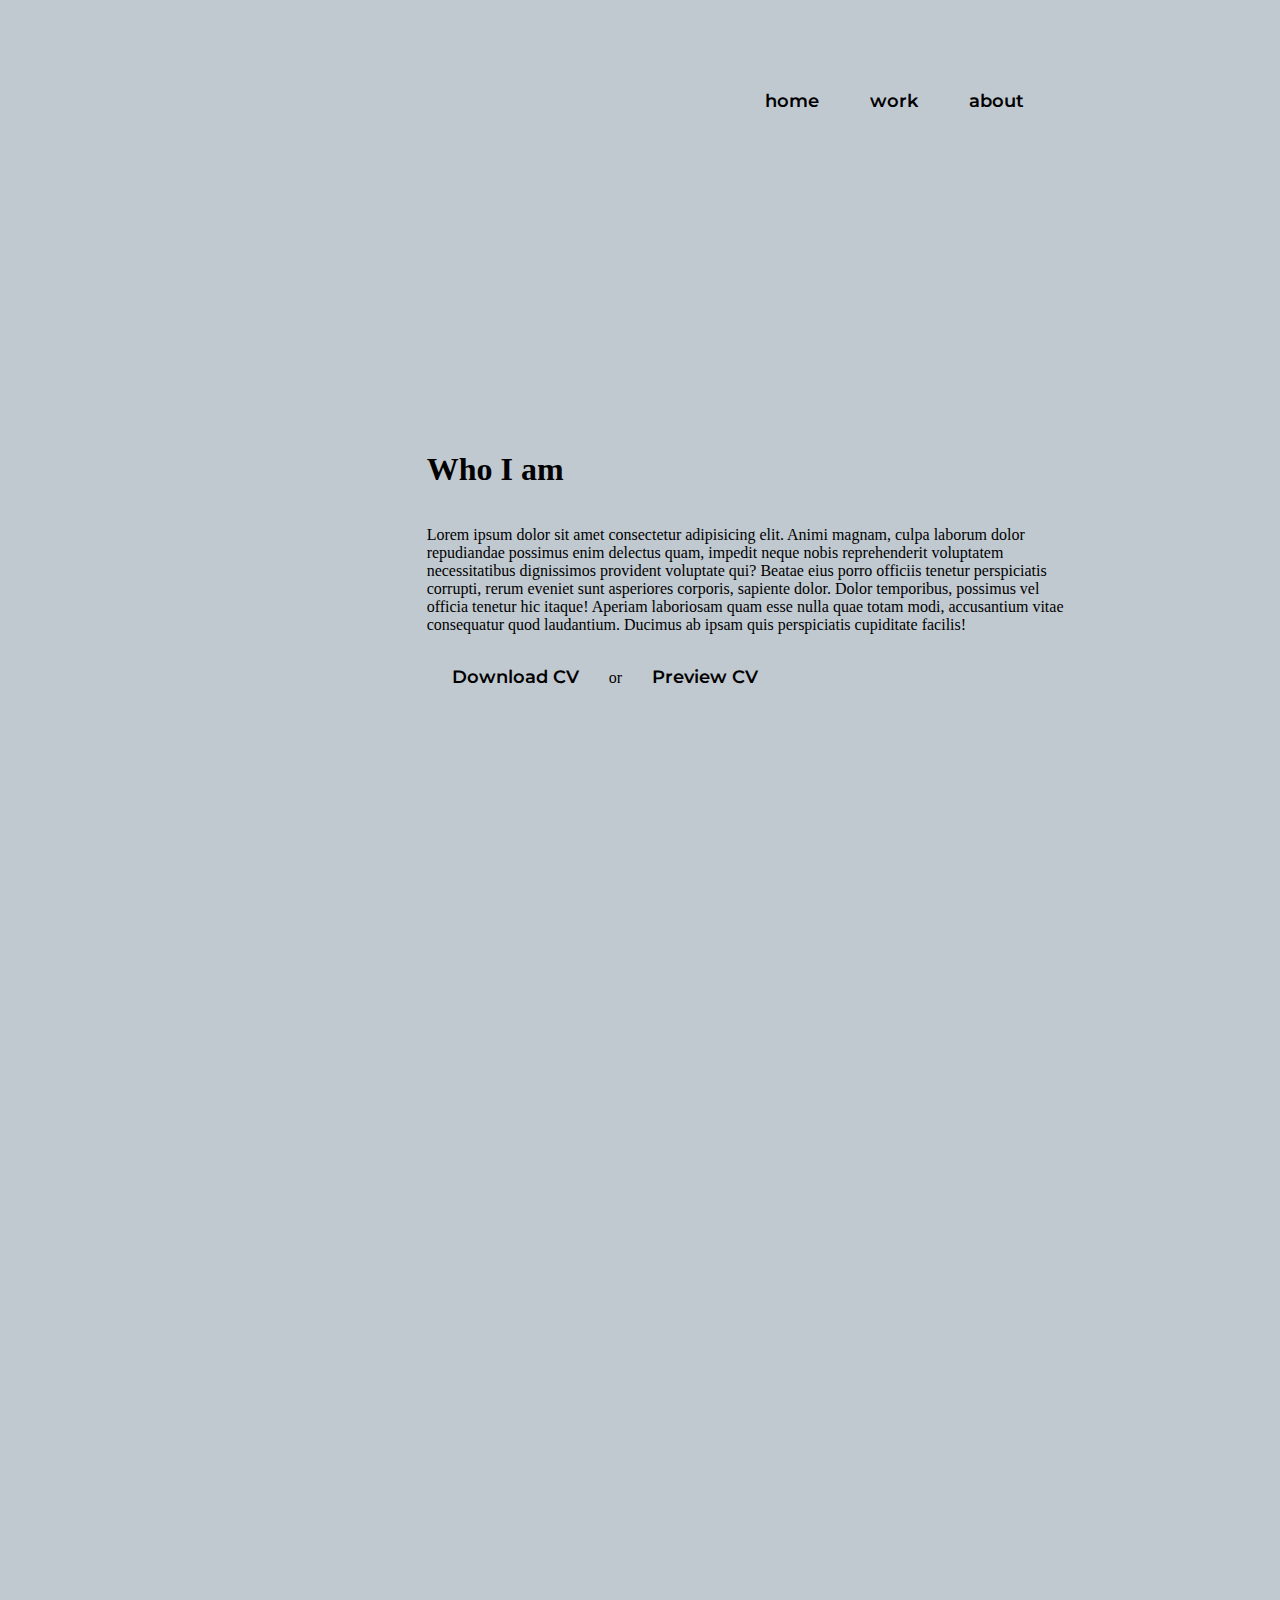
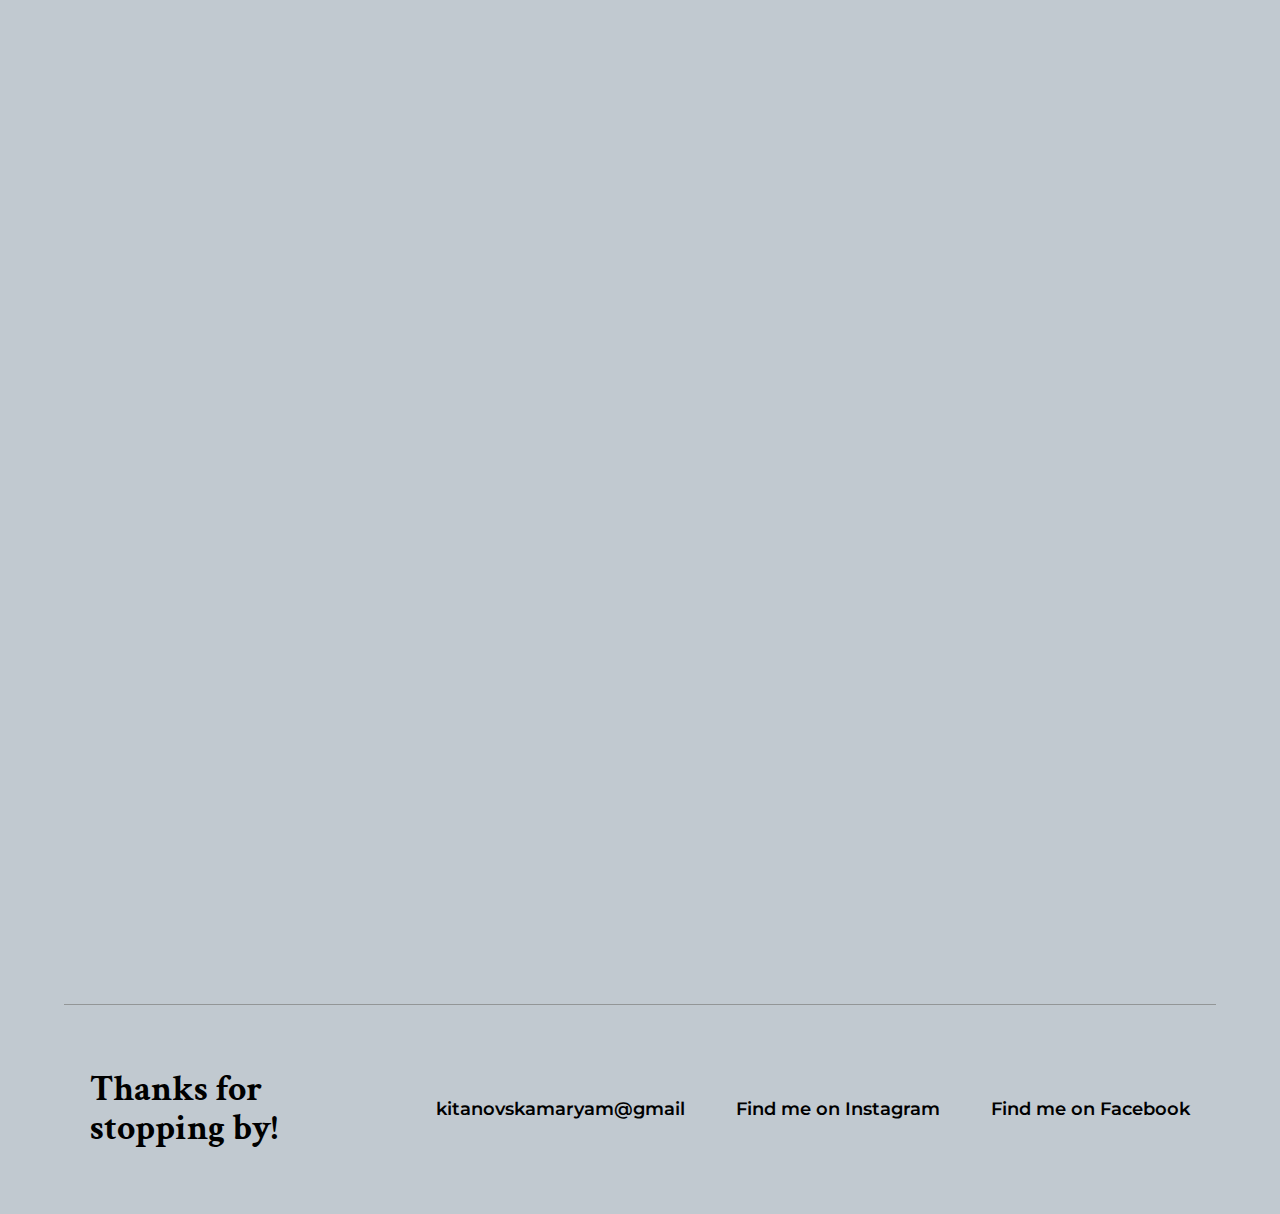
==== about.html @ 0c9521a9 "positioning and javascript, without art direction" ====
<!DOCTYPE html>
<html lang="en">
<head>
          <meta charset="UTF-8">
          <meta http-equiv="X-UA-Compatible" content="IE=edge">
          <meta name="viewport" content="width=device-width, initial-scale=1.0">
          <title>About</title>
          <link rel="stylesheet" href="style-about.css">
          <link rel="preconnect" href="https://fonts.gstatic.com">
          <link href="https://fonts.googleapis.com/css2?family=Crimson+Text:ital@0;1&family=Montserrat:wght@300;500;600&display=swap" rel="stylesheet">
</head>
<body>
          <div class="grid-container">

                    <div class="nav-bar">
                              <ul>      
                                        <li><a href="index.html">home</a></li>
                                        <li><a href="index.html#work">work</a></li>
                                        <li><a href="#">about</a></li>
                              </ul>
                    </div>

                    <div class="about-me">
                              <h1>Who I am</h1>
                              <p>Lorem ipsum dolor sit amet consectetur adipisicing elit. Animi magnam, culpa laborum dolor repudiandae possimus enim delectus quam, impedit neque nobis reprehenderit voluptatem necessitatibus dignissimos provident voluptate qui? Beatae eius porro officiis tenetur perspiciatis corrupti, rerum eveniet sunt asperiores corporis, sapiente dolor. Dolor temporibus, possimus vel officia tenetur hic itaque! Aperiam laboriosam quam esse nulla quae totam modi, accusantium vitae consequatur quod laudantium. Ducimus ab ipsam quis perspiciatis cupiditate facilis!</p>
                              <p><a href="CV.pdf" download="CV-Marija-Kitanovska.pdf">Download CV</a> or <a href="CV.pdf" target="_blank">Preview CV</a></p>
                    </div>

                    <div class="skills revealXleft">
                              <h2>Skills</h2>
                              <p>Lorem, ipsum dolor sit amet consectetur adipisicing elit. Qui, quibusdam quisquam ratione nostrum laboriosam repellat. Nemo, molestiae dolore quibusdam cum est modi deserunt at mollitia obcaecati nesciunt veritatis vel ipsam?</p>
                    </div>

                    <div class="more-about-me revealXright">
                              <h2>Fun facts about me</h2>
                              <p>Lorem ipsum dolor sit amet consectetur, adipisicing elit. Obcaecati in fugit odio reiciendis optio autem, iure saepe? Illo culpa, assumenda totam nisi quaerat dolore temporibus voluptatibus hic autem tempora modi aspernatur saepe atque perspiciatis debitis! Nihil animi obcaecati soluta aliquam, quis, fugit doloribus aspernatur eligendi facere at iure ullam. Magnam.</p>
                    </div>

                    <div class="work-together reveal">
                              <p>Let's </br> &emsp;&emsp;&emsp13; <i>work</i> </br> together</p>
                    </div>
                    <div class="free-to-contact reveal">
                              <p>feel free to contact</p>
                    </div>
                    <div class="footer">
                              <h6>Thanks for </br>stopping by!</h6>
                              <div id="contact">
                              <p id="mail"> <a href="mailto:kitanovskamaryam@gmail.com">kitanovskamaryam@gmail</a> </p>
                              <p id="insta"> <a href="https://www.instagram.com/kitanovska.9/" target="_blank">Find me on Instagram</a> </p>
                              <p id="faceb"> <a href="https://www.facebook.com/Kitanovska.M/" target="_blank">Find me on Facebook</a> </p>
                              </div>
                    </div>
          </div>
          <!-- Reveal on scroll every div -->
          <script type="text/javascript" src="reveal-on-scroll.js"></script>
</body>
</html>
---- style-about.css ----
body{
          margin: 0;
          padding: 0;
          background-color: #c1c9d0;
}
.grid-container {
          display: grid;
          grid-template-columns: 1fr 1fr 1fr 1fr 1fr 1fr;
          grid-template-rows: 0.6fr 1.5fr 1.3fr 1.2fr 0.8fr 0.8fr 0.5fr;
          gap: 0px 0px;
          grid-template-areas:
            "nav-bar nav-bar nav-bar nav-bar nav-bar nav-bar"
            ". . about-me about-me about-me ."
            ". skills skills skills . ."
            ". . more-about-me more-about-me more-about-me ."
            ". . work-together work-together . ."
            ". . free-to-contact free-to-contact . ."
            "footer footer footer footer footer footer";
}
        .nav-bar { grid-area: nav-bar; }
        ul{
          display: flex;
          justify-content: flex-end;
          margin: 2vh 18vw;
          list-style-type: none;
          padding-top: 8vh;}
          a{
          text-decoration: none;
          padding: 0 2vw;
          font-family: 'Montserrat', sans-serif;
          font-size: 18px;
          font-weight: 600;
          color: black;}
        
        .about-me { grid-area: about-me; 
          height: 70vh;     
          display: flex;
          flex-direction: column;
          justify-content: center;}
        
        .skills { grid-area: skills;    
          display: flex;
          flex-direction: column;
          justify-content: center; }
        
        .more-about-me { grid-area: more-about-me;
          display: flex;
          flex-direction: column;
          justify-content: center; }
        
        .work-together { grid-area: work-together; align-self: center; text-align: center; }
        .work-together p{
          font-family: 'Crimson Text', serif;
          font-size: 52px;
          line-height: 70%;}   

          .free-to-contact { grid-area: free-to-contact; align-self: center; text-align: center;}
          .free-to-contact p{
            font-family: 'Montserrat', sans-serif;
            font-size: 22px;
            font-weight: 500;
            color: #616364;}
          .footer { grid-area: footer; 
            display: flex;
            align-items: center;
            margin: 0 5vw;
            border-top: 1px solid #939697;}
          .footer h6{
            font-family: 'Crimson Text', serif;
            font-size: 36px;
            margin: 4vh 2vw;
            line-height: 110%;}
          .footer #contact{
            display: flex;
            margin-left: auto;}
        

/* Reveal on scroll */

.reveal{
  position: relative;
  transform: translateY(97px);
  opacity: 0;
  transition: all 2s ease-out;
}
.reveal.active{
  transform: translateX(0px);
  opacity: 1;
}

.revealXleft{
  position: relative;
  transform: translateX(-150px);
  opacity: 0;
  transition: all 1s ease-out;
}
.revealXleft.active{
  transform: translateX(0px);
  opacity: 1;
}

.revealXright{
  position: relative;
  transform: translateX(120px);
  opacity: 0;
  transition: all 1s ease-out;
}
.revealXright.active{
  transform: translateX(0px);
  opacity: 1;
}
/* reveal who am i */
@keyframes revealRightAbout {
  0% {
    transform: translateX(100%);
    opacity: 0;
  }
  100% {
    transform: translateX(0%);
    opacity: 1;
  }
}
.about-me{
  animation: 3.8s ease-out 0s 1 revealRightAbout;
}
/* nav-bar-reveal */
@keyframes slideNavTop {
  0% {
    transform: translateY(-100%);
  }
  100% {
    transform: translateY(0%);
  }
}
.nav-bar{
  animation: 1.8s ease-out 0s 1 slideNavTop;
}
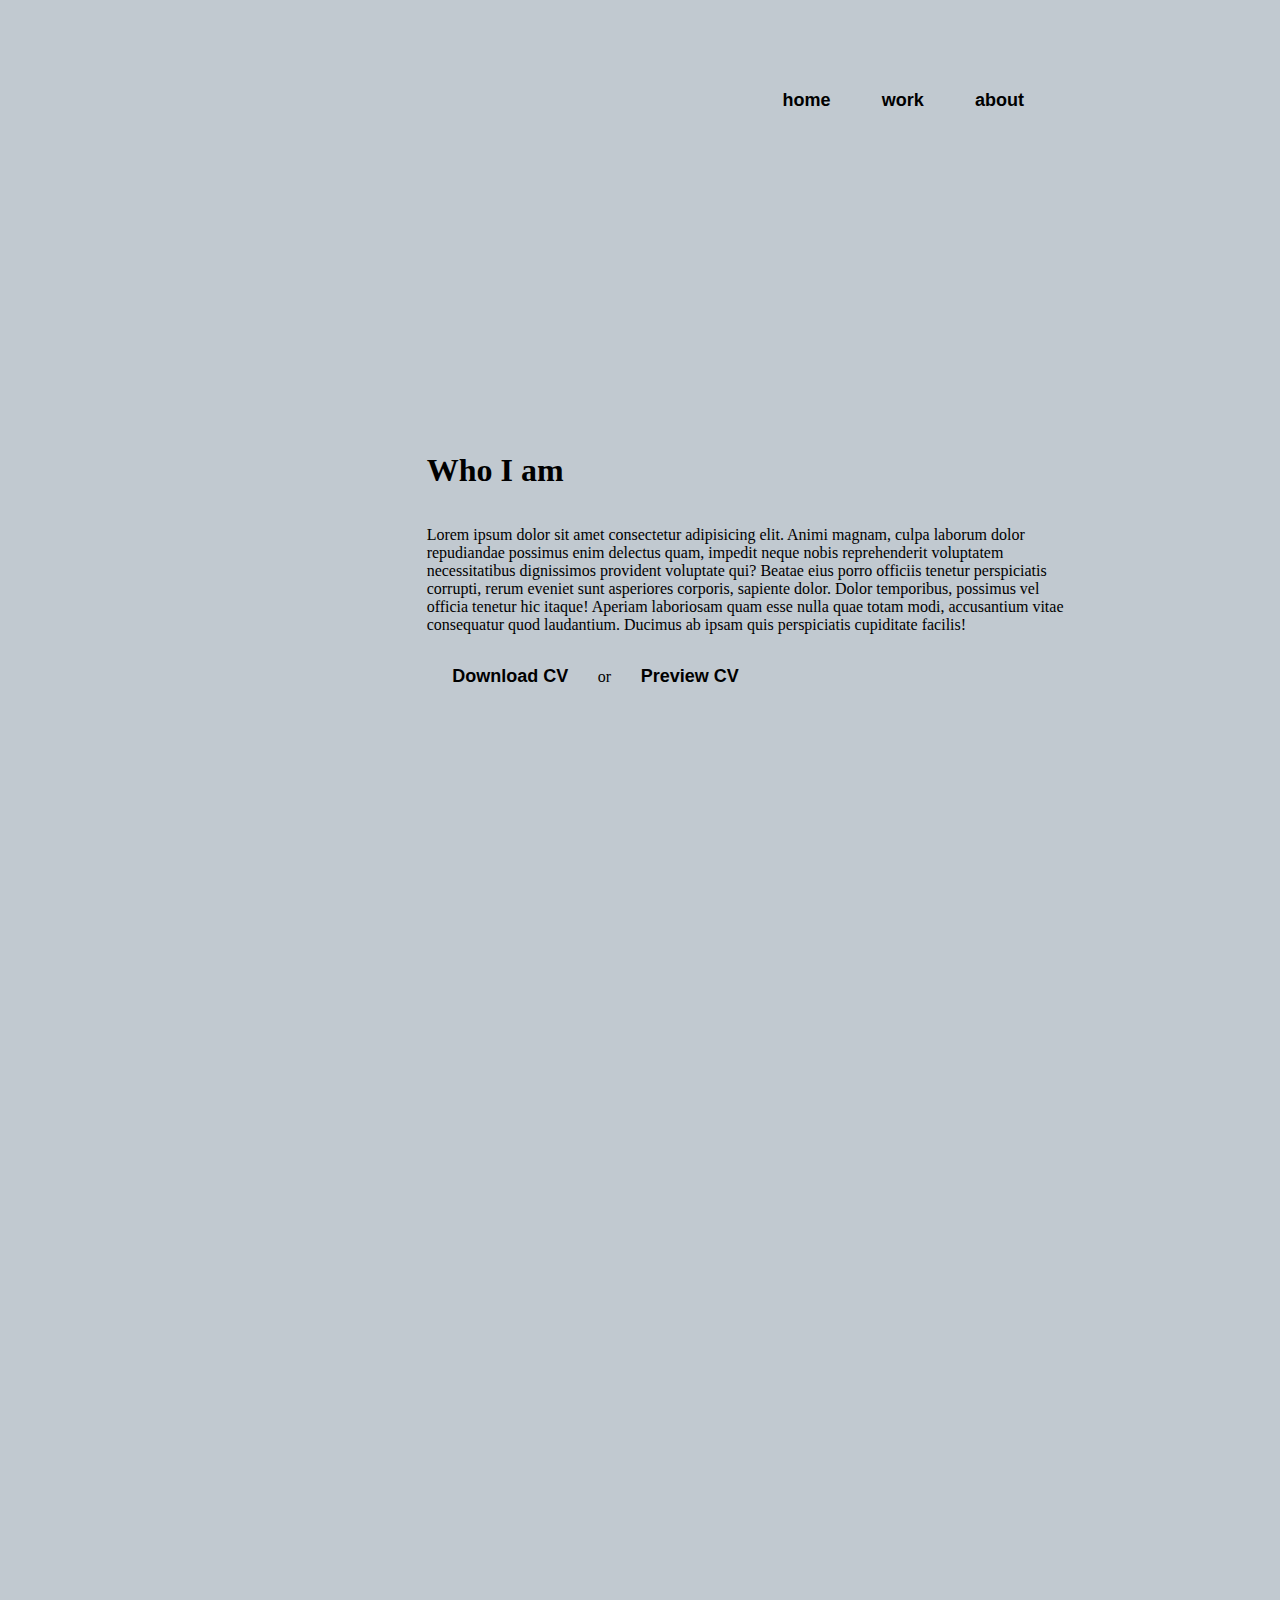
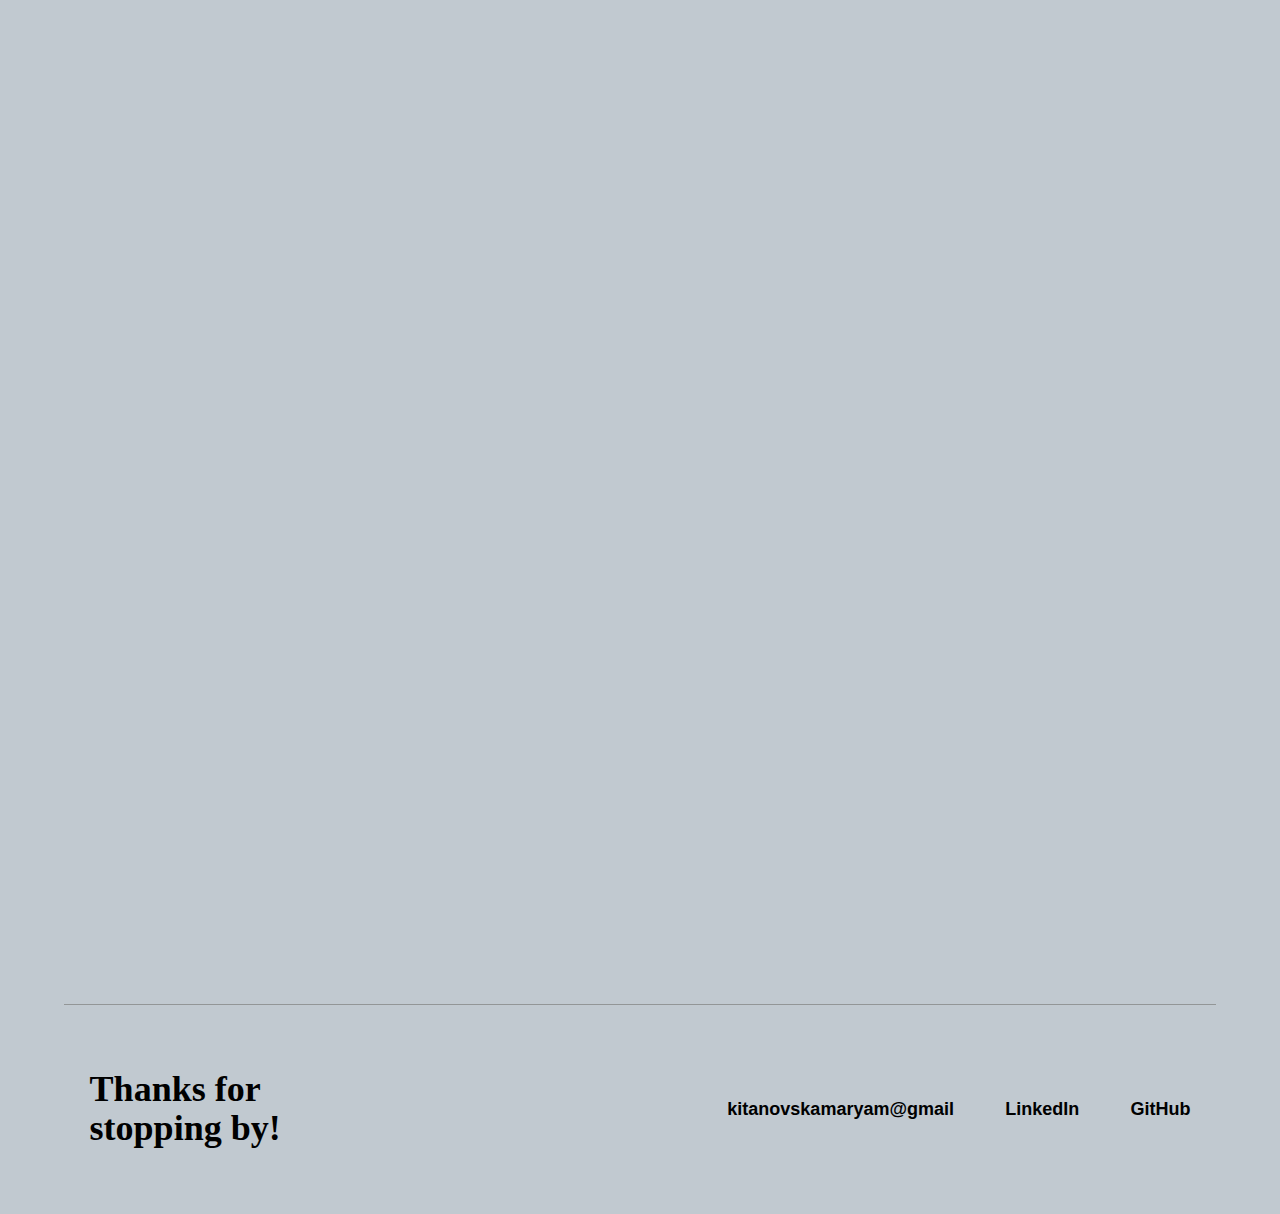
==== commit d8d03f16: "Update about.html" ====
--- a/about.html
+++ b/about.html
@@ -4,12 +4,14 @@
           <meta charset="UTF-8">
           <meta http-equiv="X-UA-Compatible" content="IE=edge">
           <meta name="viewport" content="width=device-width, initial-scale=1.0">
-          <title>About</title>
+          <title>maryam | About</title>
+          <link rel="shortcut icon" href="images/favicon-cion.jpg" type="image/x-icon"> 
           <link rel="stylesheet" href="style-about.css">
           <link rel="preconnect" href="https://fonts.gstatic.com">
-          <link href="https://fonts.googleapis.com/css2?family=Crimson+Text:ital@0;1&family=Montserrat:wght@300;500;600&display=swap" rel="stylesheet">
+          <link href="https://fonts.googleapis.com/css2?family=Poppins:ital,wght@0,400;0,500;0,600;0,700;0,800;0,900;1,400;1,500;1,600;1,700;1,800;1,900&family=Raleway:ital,wght@0,200;0,300;0,400;0,500;0,600;1,200;1,300;1,400;1,500;1,600&display=swap" rel="stylesheet">
 </head>
 <body>
+          <div id="background-gradient"></div>
           <div class="grid-container">
 
                     <div class="nav-bar">
@@ -28,7 +30,7 @@
 
                     <div class="skills revealXleft">
                               <h2>Skills</h2>
-                              <p>Lorem, ipsum dolor sit amet consectetur adipisicing elit. Qui, quibusdam quisquam ratione nostrum laboriosam repellat. Nemo, molestiae dolore quibusdam cum est modi deserunt at mollitia obcaecati nesciunt veritatis vel ipsam?</p>
+                              <p>HTML / CSS / JAVASCRIPT / ADOBE PHOTOSHOP / <br>ADOBE ILLUSTRATOR / UX / UI / ADOBE XD /</p>
                     </div>
 
                     <div class="more-about-me revealXright">
@@ -37,8 +39,14 @@
                     </div>
 
                     <div class="work-together reveal">
-                              <p>Let's </br> &emsp;&emsp;&emsp13; <i>work</i> </br> together</p>
-                    </div>
+                              <div class="star">
+                                <img src="images/star.png" alt="star">
+                              </div>
+                                      <p>Let's </br> &emsp;&emsp;&emsp13; <i>work</i> </br> together</p>
+                            </div>
+                            <div class="free-to-contact reveal">
+                                      <p>feel free to contact</p>
+                            </div>
                     <div class="free-to-contact reveal">
                               <p>feel free to contact</p>
                     </div>
@@ -46,12 +54,12 @@
                               <h6>Thanks for </br>stopping by!</h6>
                               <div id="contact">
                               <p id="mail"> <a href="mailto:kitanovskamaryam@gmail.com">kitanovskamaryam@gmail</a> </p>
-                              <p id="insta"> <a href="https://www.instagram.com/kitanovska.9/" target="_blank">Find me on Instagram</a> </p>
-                              <p id="faceb"> <a href="https://www.facebook.com/Kitanovska.M/" target="_blank">Find me on Facebook</a> </p>
+                              <p id="insta"> <a href="https://www.instagram.com/kitanovska.9/" target="_blank">LinkedIn</a> </p>
+                              <p id="faceb"> <a href="https://www.facebook.com/Kitanovska.M/" target="_blank">GitHub</a> </p>
                               </div>
                     </div>
           </div>
           <!-- Reveal on scroll every div -->
           <script type="text/javascript" src="reveal-on-scroll.js"></script>
 </body>
-</html>+</html>
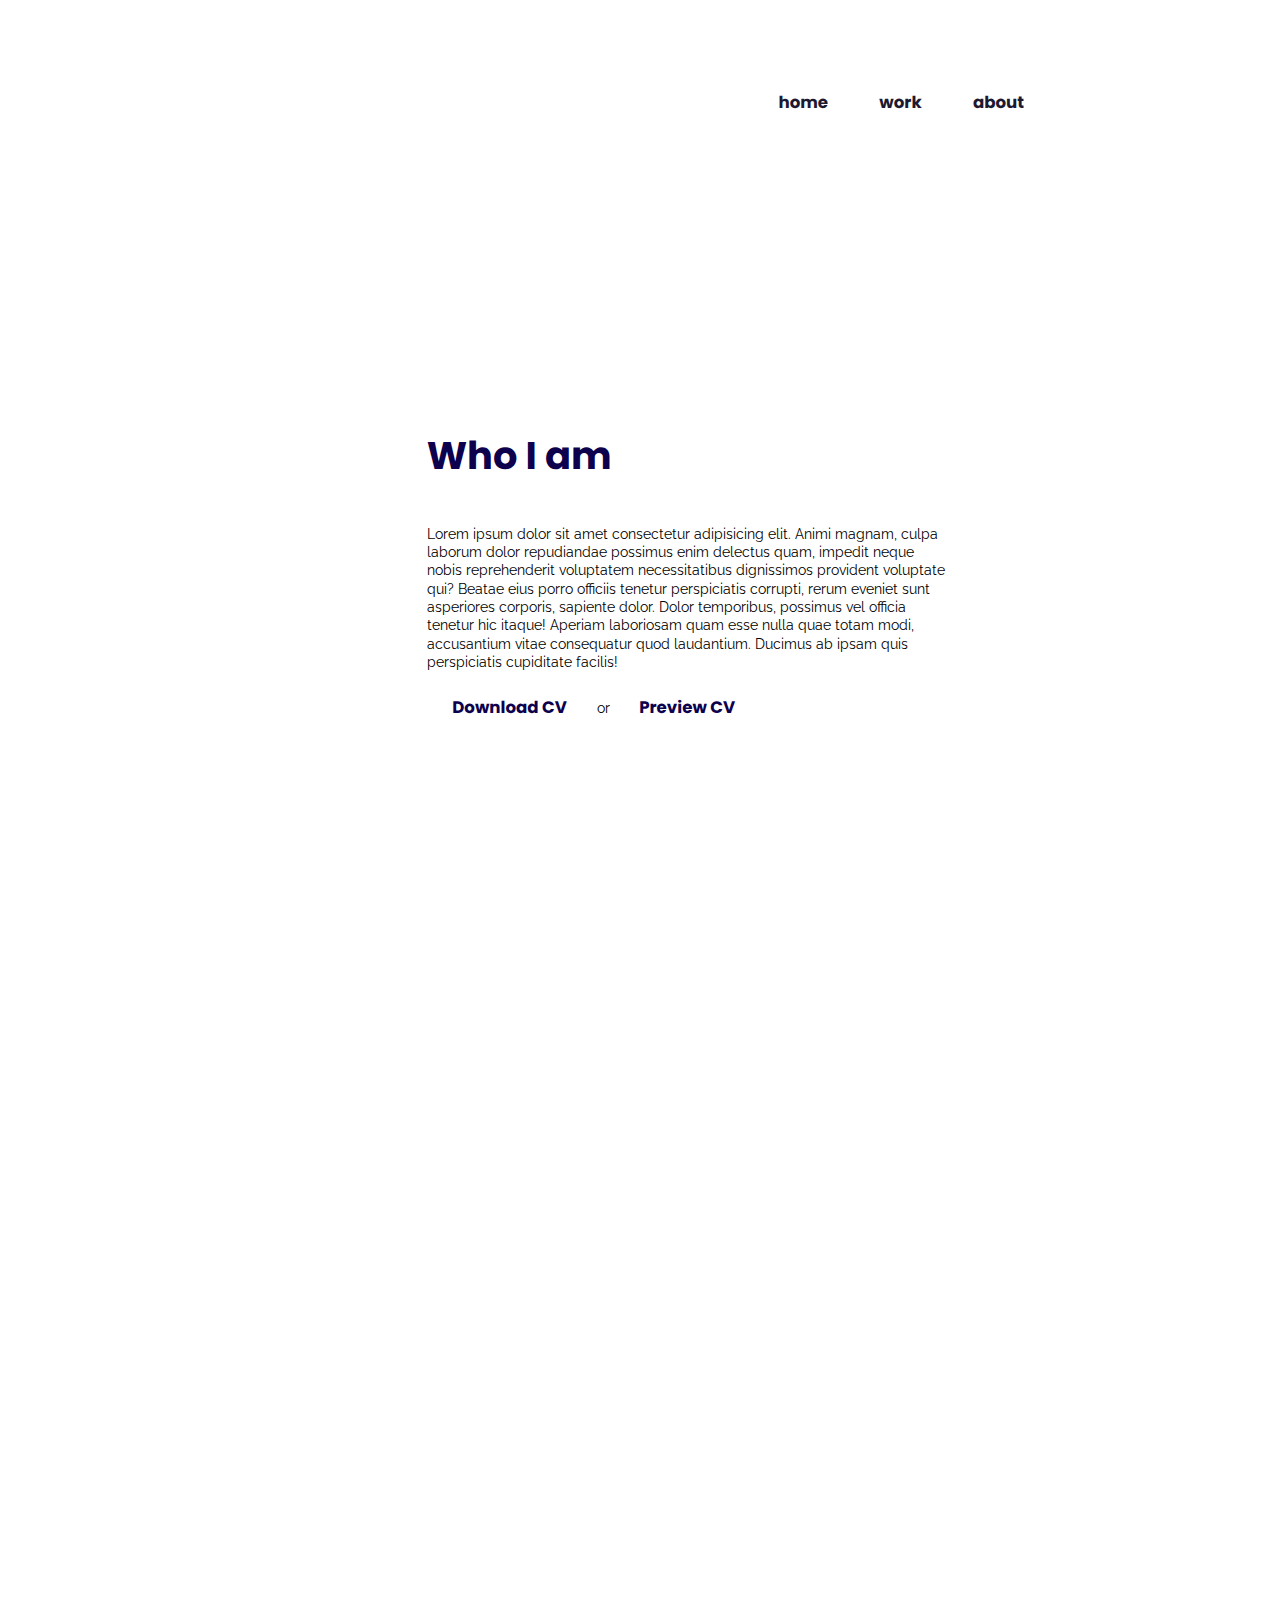
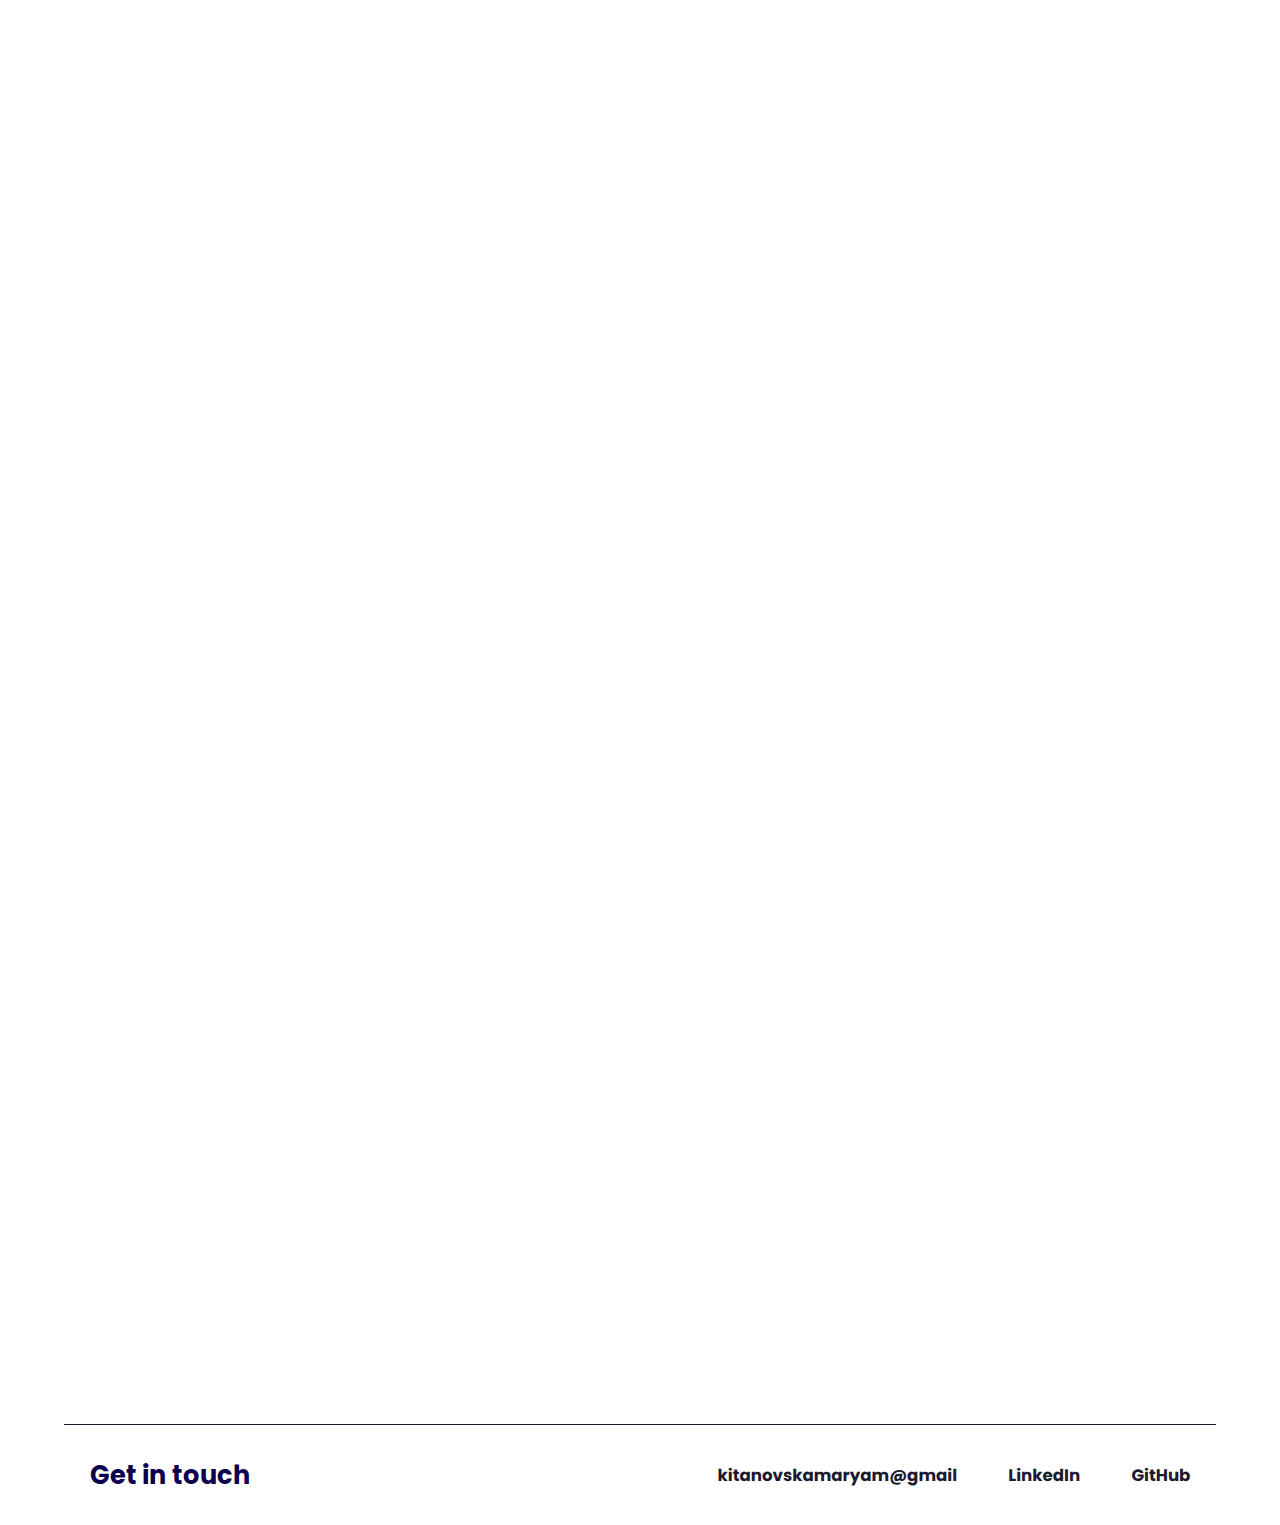
==== commit 388a5660: "Update about.html" ====
--- a/about.html
+++ b/about.html
@@ -11,7 +11,6 @@
           <link href="https://fonts.googleapis.com/css2?family=Poppins:ital,wght@0,400;0,500;0,600;0,700;0,800;0,900;1,400;1,500;1,600;1,700;1,800;1,900&family=Raleway:ital,wght@0,200;0,300;0,400;0,500;0,600;1,200;1,300;1,400;1,500;1,600&display=swap" rel="stylesheet">
 </head>
 <body>
-          <div id="background-gradient"></div>
           <div class="grid-container">
 
                     <div class="nav-bar">
@@ -30,7 +29,7 @@
 
                     <div class="skills revealXleft">
                               <h2>Skills</h2>
-                              <p>HTML / CSS / JAVASCRIPT / ADOBE PHOTOSHOP / <br>ADOBE ILLUSTRATOR / UX / UI / ADOBE XD /</p>
+                              <p>HTML / CSS / JAVASCRIPT / <br>ADOBE PHOTOSHOP / ADOBE ILLUSTRATOR /<br> UX / UI / ADOBE XD /</p>
                     </div>
 
                     <div class="more-about-me revealXright">
@@ -51,7 +50,7 @@
                               <p>feel free to contact</p>
                     </div>
                     <div class="footer">
-                              <h6>Thanks for </br>stopping by!</h6>
+                              <h6>Get in touch</h6>
                               <div id="contact">
                               <p id="mail"> <a href="mailto:kitanovskamaryam@gmail.com">kitanovskamaryam@gmail</a> </p>
                               <p id="insta"> <a href="https://www.instagram.com/kitanovska.9/" target="_blank">LinkedIn</a> </p>
@@ -61,5 +60,17 @@
           </div>
           <!-- Reveal on scroll every div -->
           <script type="text/javascript" src="reveal-on-scroll.js"></script>
+          <script>
+            var docWidth = document.documentElement.offsetWidth;
+          
+          [].forEach.call(
+            document.querySelectorAll('*'),
+            function(el) {
+              if (el.offsetWidth > docWidth) {
+                console.log(el);
+              }
+            }
+          );
+          </script>
 </body>
 </html>
--- a/style-about.css
+++ b/style-about.css
@@ -1,12 +1,31 @@
+:root{
+  --color-heading: #0d004d;
+  --color-paragraph:#1c1930;
+  --color-accent: #ccc;
+  --font-heading:'Poppins', sans-serif;
+  --font-paragraph:'Raleway', sans-serif;
+}
+html{
+  scroll-behavior: smooth;
+}
 body{
           margin: 0;
           padding: 0;
-          background-color: #c1c9d0;
+}
+#background-gradient{
+  background-image: url(images/06.-Wisteria_1.jpg);
+  background-position: center;
+  background-repeat: no-repeat;
+  background-size: cover;
+  position: fixed;
+  width: 100%;
+  height: 100%;
+  z-index: -20;
 }
 .grid-container {
           display: grid;
           grid-template-columns: 1fr 1fr 1fr 1fr 1fr 1fr;
-          grid-template-rows: 0.6fr 1.5fr 1.3fr 1.2fr 0.8fr 0.8fr 0.5fr;
+          grid-template-rows: 0.4fr 1fr 0.8fr 1fr 0.8fr 0.8fr 0.1fr;
           gap: 0px 0px;
           grid-template-areas:
             "nav-bar nav-bar nav-bar nav-bar nav-bar nav-bar"
@@ -23,58 +42,122 @@
           justify-content: flex-end;
           margin: 2vh 18vw;
           list-style-type: none;
-          padding-top: 8vh;}
+          padding-top: 8vh;
+        }
           a{
-          text-decoration: none;
-          padding: 0 2vw;
-          font-family: 'Montserrat', sans-serif;
-          font-size: 18px;
-          font-weight: 600;
-          color: black;}
-        
+            text-decoration: none;
+            padding: 0 2vw;
+            font-family: var(--font-heading);
+            font-size: 1.3vw;
+            font-weight: 700;
+            color: var(--color-paragraph);
+            text-rendering: geometricPrecision;
+            -webkit-font-smoothing: antialiased;
+        }
+        .about-me p a {
+          color: var(--color-heading);
+        }
         .about-me { grid-area: about-me; 
           height: 70vh;     
           display: flex;
           flex-direction: column;
           justify-content: center;}
-        
+        .about-me h1,
+        .skills h2,
+        .more-about-me h2{
+          font-family: var(--font-heading);
+          color: var(--color-heading);
+          text-rendering: geometricPrecision;
+          -webkit-font-smoothing: antialiased;
+          font-size: 3vw;
+          font-weight: 700;
+        }
+        .about-me p,
+        .more-about-me p{
+          font-family: var(--font-paragraph);
+          color: var(--font-paragraph);
+          font-size: 1.1vw;
+          line-height: 130%;
+          font-weight: 400;
+          width: 82%;
+        }
         .skills { grid-area: skills;    
+          display: flex;
+          flex-direction: column;
+          justify-content: center; }
+        .skills p{
+          font-family: var(--font-heading);
+          color: var(--color-heading);
+          font-size: 1.5vw;
+          font-weight: 700;
+        }
+        .more-about-me { grid-area: more-about-me;
           display: flex;
           flex-direction: column;
           justify-content: center; }
         
-        .more-about-me { grid-area: more-about-me;
-          display: flex;
-          flex-direction: column;
-          justify-content: center; }
-        
-        .work-together { grid-area: work-together; align-self: center; text-align: center; }
-        .work-together p{
-          font-family: 'Crimson Text', serif;
-          font-size: 52px;
-          line-height: 70%;}   
-
+          .work-together { grid-area: work-together; align-self: center; text-align: center; display: flex; flex-direction: row; justify-content: flex-start}
+          .work-together p{
+            font-family:var(--font-heading);
+            color: var(--color-heading);
+            font-size: 4vw;
+            font-weight: 800;
+            line-height: 90%;
+          }       
+          .work-together .star{
+            width: 6vw;
+            height: auto; 
+  }
+  
+  
+          
+          .work-together .star img{
+            width: 100%;
+            height: auto;
+            animation-name: spin;
+            animation-duration: 9000ms;
+            animation-iteration-count: infinite;
+            animation-timing-function: linear; 
+            transform: rotate(3deg); 
+            transform: rotate(0.3rad);
+            transform: rotate(3grad);  
+            transform: rotate(.03turn); 
+          }
+          @keyframes spin {
+            from {
+                transform:rotate(0deg);
+            }
+            to {
+                transform:rotate(360deg);
+            }
+        }
+  
           .free-to-contact { grid-area: free-to-contact; align-self: center; text-align: center;}
           .free-to-contact p{
-            font-family: 'Montserrat', sans-serif;
-            font-size: 22px;
-            font-weight: 500;
-            color: #616364;}
+            font-family: var(--font-heading);
+            font-size: 2vw;
+            font-weight: 200;
+            color: var(--color-paragraph);
+          }
           .footer { grid-area: footer; 
             display: flex;
             align-items: center;
             margin: 0 5vw;
-            border-top: 1px solid #939697;}
+            border-top: 1px solid var(--color-paragraph);
+  
+          }
           .footer h6{
-            font-family: 'Crimson Text', serif;
-            font-size: 36px;
+            font-family:var(--font-heading);
+            color: var(--color-heading);
+            font-size:2vw;
             margin: 4vh 2vw;
-            line-height: 110%;}
+            line-height: 110%; 
+          }
           .footer #contact{
             display: flex;
-            margin-left: auto;}
-        
-
+            margin-left: auto;
+          }
+  
 /* Reveal on scroll */
 
 .reveal{
@@ -134,4 +217,4 @@
 }
 .nav-bar{
   animation: 1.8s ease-out 0s 1 slideNavTop;
-}+}
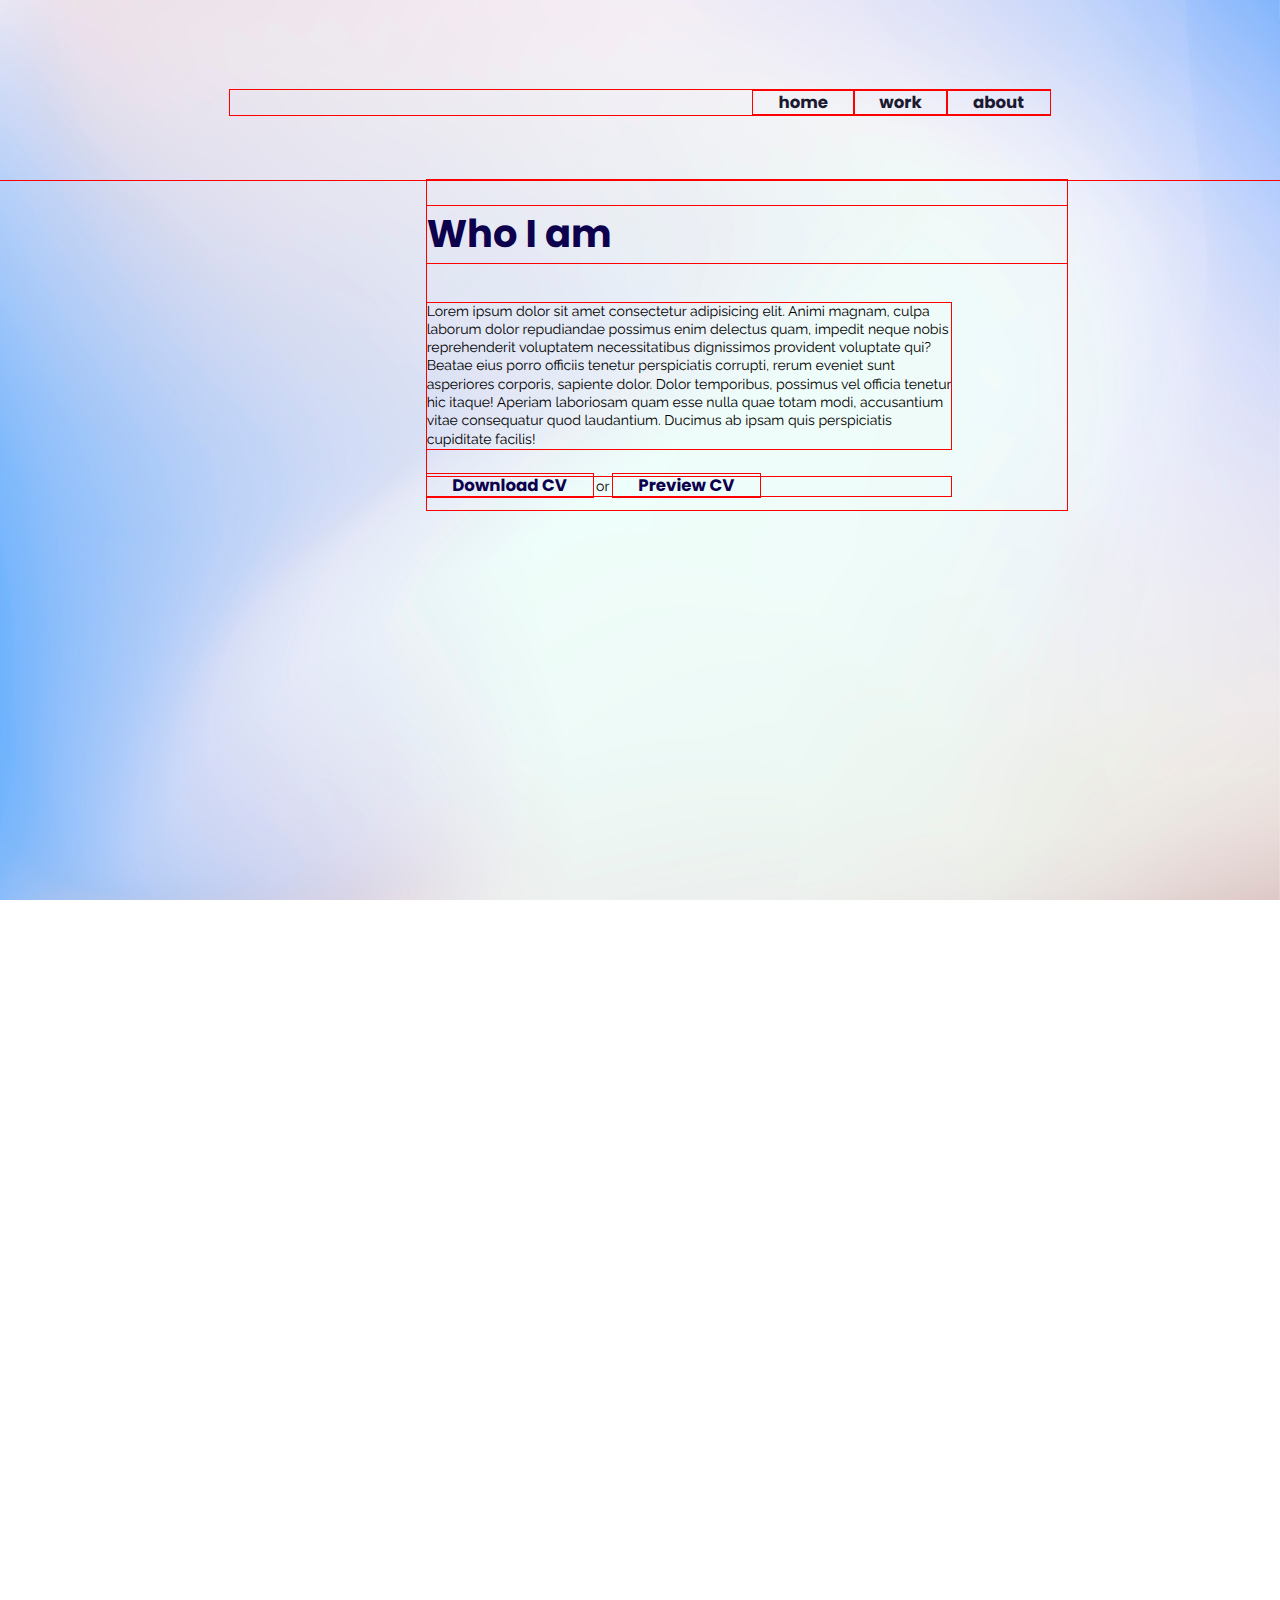
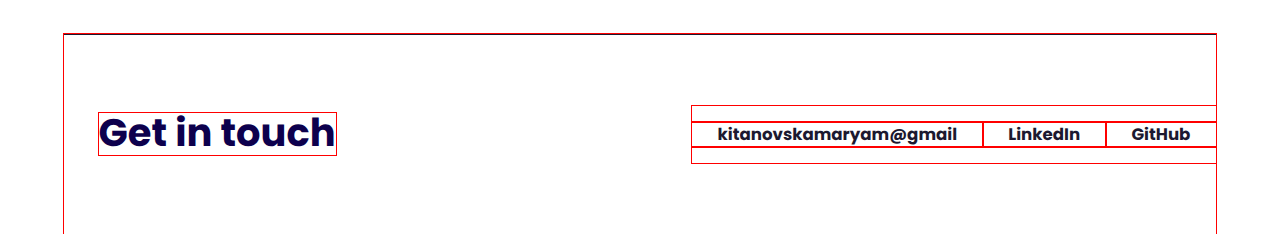
==== commit 61afa4ca: "Update about.html" ====
--- a/about.html
+++ b/about.html
@@ -60,17 +60,6 @@
           </div>
           <!-- Reveal on scroll every div -->
           <script type="text/javascript" src="reveal-on-scroll.js"></script>
-          <script>
-            var docWidth = document.documentElement.offsetWidth;
-          
-          [].forEach.call(
-            document.querySelectorAll('*'),
-            function(el) {
-              if (el.offsetWidth > docWidth) {
-                console.log(el);
-              }
-            }
-          );
-          </script>
+
 </body>
 </html>
--- a/style-about.css
+++ b/style-about.css
@@ -8,24 +8,20 @@
 html{
   scroll-behavior: smooth;
 }
+* {
+  outline: solid 1px red;
+}
 body{
           margin: 0;
           padding: 0;
-}
-#background-gradient{
-  background-image: url(images/06.-Wisteria_1.jpg);
-  background-position: center;
-  background-repeat: no-repeat;
-  background-size: cover;
-  position: fixed;
-  width: 100%;
-  height: 100%;
-  z-index: -20;
+          text-rendering: geometricPrecision;
+          -webkit-font-smoothing: antialiased;
+          overflow-x: hidden;
 }
 .grid-container {
           display: grid;
           grid-template-columns: 1fr 1fr 1fr 1fr 1fr 1fr;
-          grid-template-rows: 0.4fr 1fr 0.8fr 1fr 0.8fr 0.8fr 0.1fr;
+          grid-template-rows: 180px 1fr 0.8fr 1fr 0.8fr 0.8fr 200px;
           gap: 0px 0px;
           grid-template-areas:
             "nav-bar nav-bar nav-bar nav-bar nav-bar nav-bar"
@@ -35,30 +31,32 @@
             ". . work-together work-together . ."
             ". . free-to-contact free-to-contact . ."
             "footer footer footer footer footer footer";
+            background-image: url(images/06.-Wisteria_1.jpg);
+            background-position: 50% 50%;
+            background-size: cover;
+            background-attachment: fixed;
 }
         .nav-bar { grid-area: nav-bar; }
         ul{
-          display: flex;
-          justify-content: flex-end;
-          margin: 2vh 18vw;
-          list-style-type: none;
-          padding-top: 8vh;
-        }
-          a{
-            text-decoration: none;
-            padding: 0 2vw;
-            font-family: var(--font-heading);
-            font-size: 1.3vw;
-            font-weight: 700;
-            color: var(--color-paragraph);
-            text-rendering: geometricPrecision;
-            -webkit-font-smoothing: antialiased;
+                  display: flex;
+                  justify-content: flex-end;
+                  margin: 7% 18%;
+                  list-style-type: none;
+        }
+        a{
+                  text-decoration: none;
+                  padding: 0 2vw;
+                  font-family: var(--font-heading);
+                  font-size: 1.3vw;
+                  font-weight: 700;
+                  color: var(--color-paragraph);
+                  text-rendering: geometricPrecision;
+                  -webkit-font-smoothing: antialiased;
         }
         .about-me p a {
           color: var(--color-heading);
         }
-        .about-me { grid-area: about-me; 
-          height: 70vh;     
+        .about-me { grid-area: about-me;      
           display: flex;
           flex-direction: column;
           justify-content: center;}
@@ -107,10 +105,7 @@
           .work-together .star{
             width: 6vw;
             height: auto; 
-  }
-  
-  
-          
+  }          
           .work-together .star img{
             width: 100%;
             height: auto;
@@ -134,9 +129,9 @@
   
           .free-to-contact { grid-area: free-to-contact; align-self: center; text-align: center;}
           .free-to-contact p{
-            font-family: var(--font-heading);
+            font-family: var(--font-paragraph);
             font-size: 2vw;
-            font-weight: 200;
+            font-weight: 300;
             color: var(--color-paragraph);
           }
           .footer { grid-area: footer; 
@@ -149,8 +144,8 @@
           .footer h6{
             font-family:var(--font-heading);
             color: var(--color-heading);
-            font-size:2vw;
-            margin: 4vh 2vw;
+            font-size:3vw;
+            margin: 4% 3%;
             line-height: 110%; 
           }
           .footer #contact{
@@ -218,3 +213,126 @@
 .nav-bar{
   animation: 1.8s ease-out 0s 1 slideNavTop;
 }
+@media only screen and (max-width:961px){
+  .grid-container {
+    display: grid;
+    grid-template-columns: 0.5fr 1.5fr 1fr 1fr 1.5fr 0.5fr;
+    grid-template-rows: 180px 1.2fr 1fr 1.2fr 0.8fr 0.8fr 180px;
+    gap: 0px 0px;
+    grid-template-areas:
+      "nav-bar nav-bar nav-bar nav-bar nav-bar nav-bar"
+      ". . about-me about-me about-me ."
+      ". skills skills skills skills ."
+      ". . more-about-me more-about-me more-about-me ."
+      ". . work-together work-together . ."
+      ". . free-to-contact free-to-contact . ."
+      "footer footer footer footer footer footer";
+      background-image: url(images/06.-Wisteria_1.jpg);
+      background-position: 50% 50%;
+      background-size: cover;
+      background-attachment: fixed;
+}
+a{
+  font-size: 2vw;
+  font-weight: 600;
+}
+.about-me h1,
+.skills h2,
+.more-about-me h2{
+  font-size: 6vw;
+}
+.about-me p,
+.more-about-me p{
+  font-size: 2.2vw;
+  width: 100%;
+}
+.skills p{
+  font-size: 3vw;
+}
+.footer{
+  display: flex;
+  align-items: center;
+  padding-bottom: 3%;
+}
+.footer #contact p{
+  margin-top: 0;
+}
+#mail,
+#insta,
+#faceb{
+  margin-bottom: 0;
+}
+}
+@media only screen and (max-width:662px){
+  .grid-container {
+    display: grid;
+    grid-template-columns: 0.5fr 1.5fr 1fr 1fr 1.5fr 0.5fr;
+    grid-template-rows: 117px 1.2fr 1fr 1.2fr 0.6fr 0.6fr 123px;
+    gap: 0px 0px;
+    grid-template-areas:
+      "nav-bar nav-bar nav-bar nav-bar nav-bar nav-bar"
+      ". . about-me about-me about-me ."
+      ". skills skills skills skills ."
+      ". . more-about-me more-about-me more-about-me ."
+      ". . work-together work-together . ."
+      ". . free-to-contact free-to-contact . ."
+      "footer footer footer footer footer footer";
+      background-image: url(images/06.-Wisteria_1.jpg);
+      background-position: 50% 50%;
+      background-size: cover;
+      background-attachment: fixed;
+}
+a{
+  font-size: 2.5vw;
+  font-weight: 500;
+}
+.about-me p,
+.more-about-me p{
+  font-size: 2.8vw;
+}
+.work-together p{
+  font-size: 5vw;
+}
+.footer h6,
+.footer p{
+  font-size: 4vw;
+  margin: 0;
+}
+.footer{
+  display: flex;
+  align-items: center;
+  padding-bottom: 2%;
+}
+.free-to-contact p{
+  font-size: 2.3vh;
+}
+.reveal{
+  transform: translateY(10px);
+}
+}
+@media only screen and (max-width:512px){
+  .grid-container {
+    display: grid;
+    grid-template-columns: 0.5fr 1.5fr 1fr 1fr 1.5fr 0.5fr;
+    grid-template-rows: 119px 1.2fr 1fr 1.2fr 0.6fr 0.6fr 80px;
+    gap: 0px 0px;
+    grid-template-areas:
+      "nav-bar nav-bar nav-bar nav-bar nav-bar nav-bar"
+      ". about-me about-me about-me about-me ."
+      ". skills skills skills skills ."
+      ". more-about-me more-about-me more-about-me more-about-me ."
+      ". work-together work-together work-together work-together ."
+      ". . free-to-contact free-to-contact . ."
+      "footer footer footer footer footer footer";
+      background-image: url(images/06.-Wisteria_1.jpg);
+      background-position: 50% 50%;
+      background-size: cover;
+      background-attachment: fixed;
+}
+.work-together{
+  justify-content: center;
+}
+.work-together p{
+  font-size: 8vw;
+}
+}
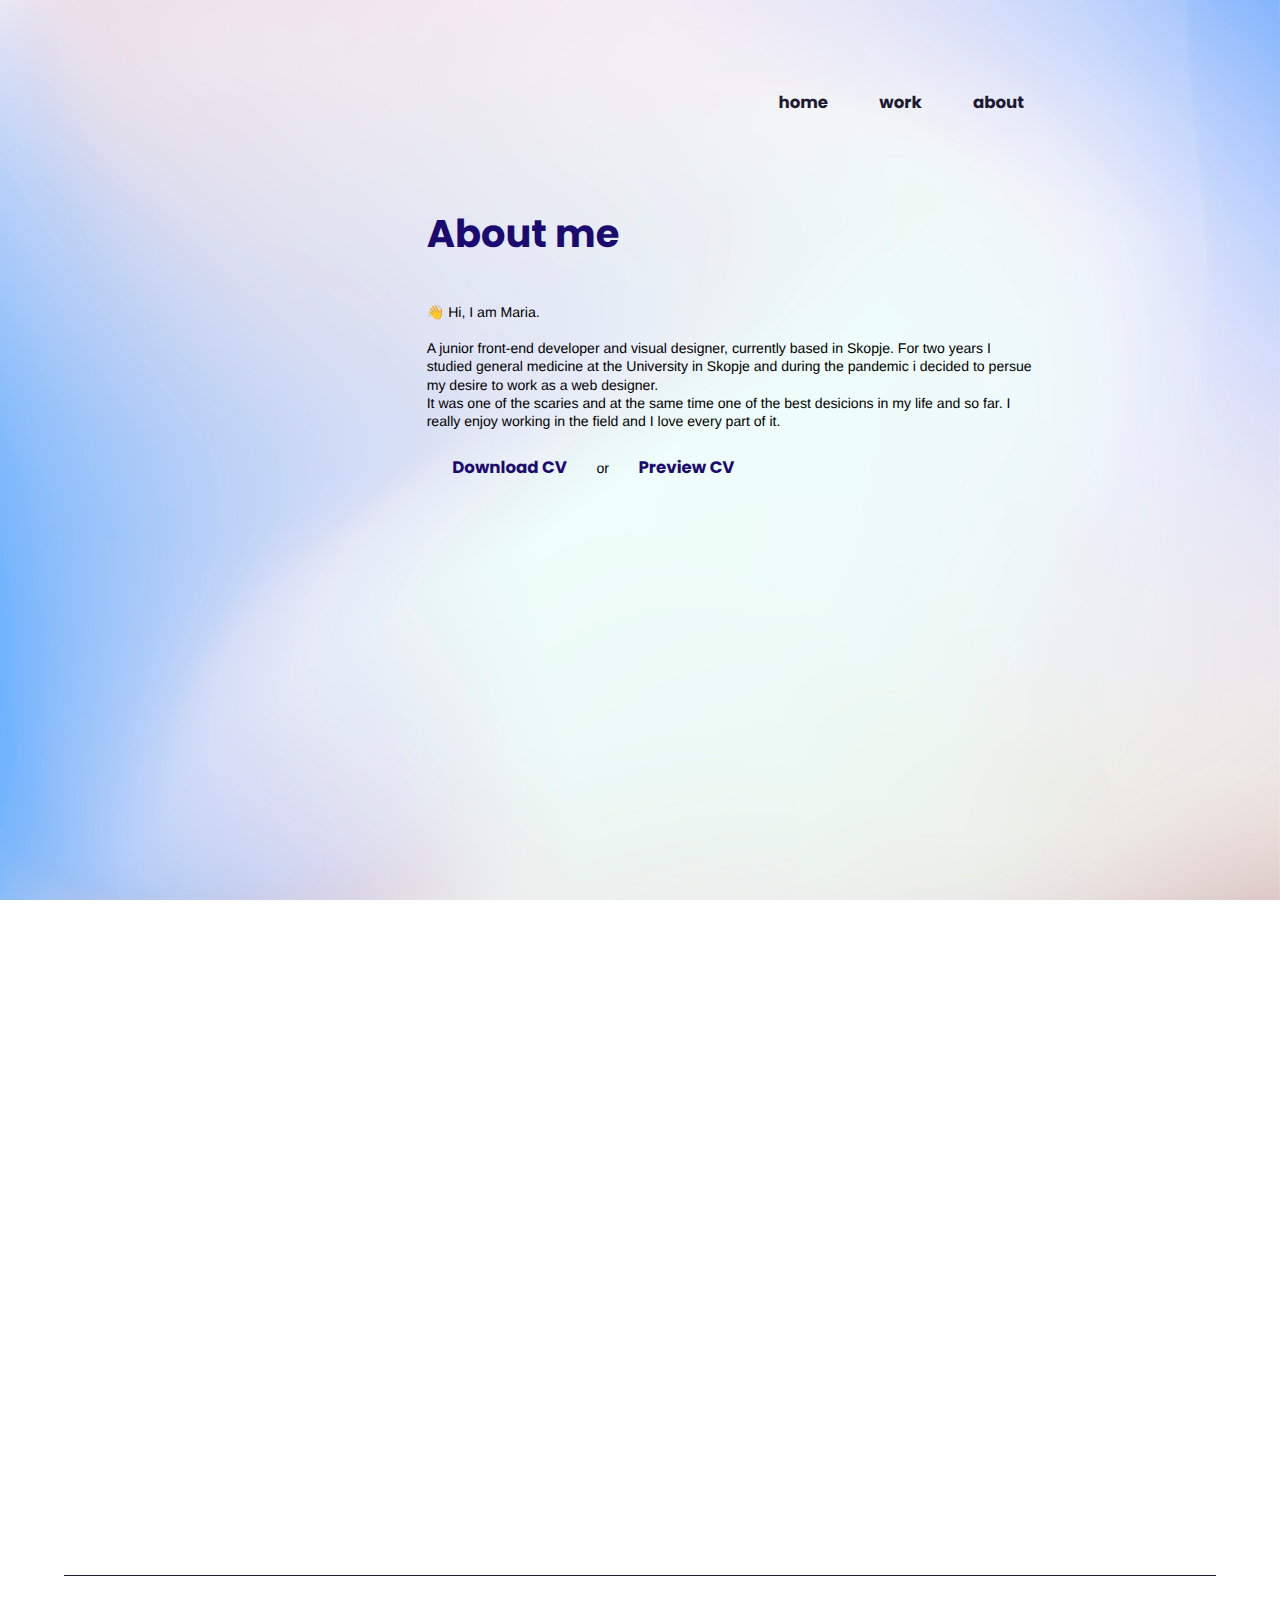
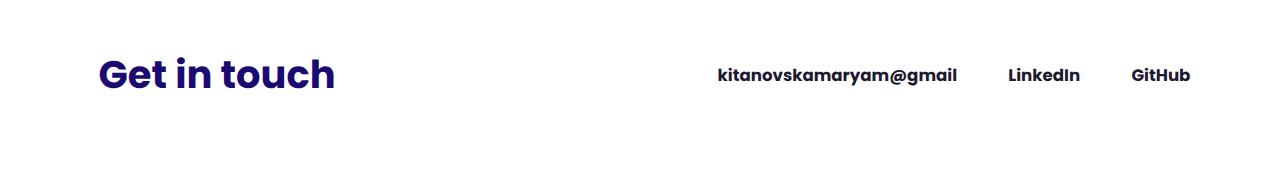
==== commit eadc7c87: "Update about.html" ====
--- a/about.html
+++ b/about.html
@@ -4,7 +4,7 @@
           <meta charset="UTF-8">
           <meta http-equiv="X-UA-Compatible" content="IE=edge">
           <meta name="viewport" content="width=device-width, initial-scale=1.0">
-          <title>maryam | About</title>
+          <title>marija | About</title>
           <link rel="shortcut icon" href="images/favicon-cion.jpg" type="image/x-icon"> 
           <link rel="stylesheet" href="style-about.css">
           <link rel="preconnect" href="https://fonts.gstatic.com">
@@ -22,19 +22,30 @@
                     </div>
 
                     <div class="about-me">
-                              <h1>Who I am</h1>
-                              <p>Lorem ipsum dolor sit amet consectetur adipisicing elit. Animi magnam, culpa laborum dolor repudiandae possimus enim delectus quam, impedit neque nobis reprehenderit voluptatem necessitatibus dignissimos provident voluptate qui? Beatae eius porro officiis tenetur perspiciatis corrupti, rerum eveniet sunt asperiores corporis, sapiente dolor. Dolor temporibus, possimus vel officia tenetur hic itaque! Aperiam laboriosam quam esse nulla quae totam modi, accusantium vitae consequatur quod laudantium. Ducimus ab ipsam quis perspiciatis cupiditate facilis!</p>
-                              <p><a href="CV.pdf" download="CV-Marija-Kitanovska.pdf">Download CV</a> or <a href="CV.pdf" target="_blank">Preview CV</a></p>
+                              <h1>About me</h1>
+                              <p> <span>👋</span> Hi, I am Maria. </br></br> A junior front-end developer and visual designer, currently based in Skopje. For two years I studied general medicine at the University in Skopje and during the pandemic i decided to persue my desire to work as a web designer.</br>
+                              It was one of the scaries and at the same time one of the best desicions in my life and so far. I really enjoy working in the field and I love every part of it.
+                              </p><span></span>
+                              <p>
+                                <span class="CV">
+                                  <a href="CV.pdf" download="CV-Marija-Kitanovska.pdf">Download CV</a>
+                                </span> <span class="or">or</span>
+                                <span class="CV">
+                                  <a href="CV.pdf" target="_blank">Preview CV</a>
+                                </span></p>
                     </div>
 
                     <div class="skills revealXleft">
                               <h2>Skills</h2>
-                              <p>HTML / CSS / JAVASCRIPT / <br>ADOBE PHOTOSHOP / ADOBE ILLUSTRATOR /<br> UX / UI / ADOBE XD /</p>
+                              <p>HTML / CSS / JAVASCRIPT / <br>ADOBE PHOTOSHOP / ADOBE ILLUSTRATOR /<br> UX / UI / ADOBE XD / </br> PHP / MySQL / SEO</p>
                     </div>
 
                     <div class="more-about-me revealXright">
-                              <h2>Fun facts about me</h2>
-                              <p>Lorem ipsum dolor sit amet consectetur, adipisicing elit. Obcaecati in fugit odio reiciendis optio autem, iure saepe? Illo culpa, assumenda totam nisi quaerat dolore temporibus voluptatibus hic autem tempora modi aspernatur saepe atque perspiciatis debitis! Nihil animi obcaecati soluta aliquam, quis, fugit doloribus aspernatur eligendi facere at iure ullam. Magnam.</p>
+                              <h2>Get to know me better</h2>
+                              <p>I can tell that I am a hardworking, responsible and creative problem solver. I love working in team and on real projects since it is more efficient and easy to learn when you have someone to exchange ideas with. <br>
+                              In free time I like to relax with my painting brushes and experiment with different painting techniques or practising yoga.
+                              I also enjoy hiking and spending time in nature. 
+                              </p>
                     </div>
 
                     <div class="work-together reveal">
@@ -53,8 +64,8 @@
                               <h6>Get in touch</h6>
                               <div id="contact">
                               <p id="mail"> <a href="mailto:kitanovskamaryam@gmail.com">kitanovskamaryam@gmail</a> </p>
-                              <p id="insta"> <a href="https://www.instagram.com/kitanovska.9/" target="_blank">LinkedIn</a> </p>
-                              <p id="faceb"> <a href="https://www.facebook.com/Kitanovska.M/" target="_blank">GitHub</a> </p>
+                              <p id="insta"> <a href="https://www.linkedin.com/in/marija-kitanovska-177020213/" target="_blank">LinkedIn</a> </p>
+                              <p id="faceb"> <a href="https://github.com/KitanovskaMaryam" target="_blank">GitHub</a> </p>
                               </div>
                     </div>
           </div>
--- a/style-about.css
+++ b/style-about.css
@@ -1,218 +1,176 @@
 :root{
-  --color-heading: #0d004d;
+  --color-heading: #1b0a70;
   --color-paragraph:#1c1930;
   --color-accent: #ccc;
   --font-heading:'Poppins', sans-serif;
-  --font-paragraph:'Raleway', sans-serif;
-}
-html{
-  scroll-behavior: smooth;
-}
-* {
-  outline: solid 1px red;
-}
+  --font-paragraph:'Open Sans', sans-serif;
+  --scrollbarBG: #E9F2F0;
+  --thumbBG: #A2C5F2;}
+html{ scroll-behavior: smooth;}
+/* Scrollbar */
+/* Scrollbar */
+body::-webkit-scrollbar {width: 16px;}
+body{scrollbar-width: thin; scrollbar-color: var(--thumbBG) var(--scrollbarBG);}
+body::-webkit-scrollbar-track {background: var(--scrollbarBG);}
+body::-webkit-scrollbar-thumb {
+  background-color: var(--thumbBG) ;
+  border-radius: 8px;
+  border: 4px solid var(--scrollbarBG);}
+::-webkit-scrollbar-thumb:hover {background: #A2C5F2;}
+/* Scrollbar */
 body{
-          margin: 0;
-          padding: 0;
-          text-rendering: geometricPrecision;
-          -webkit-font-smoothing: antialiased;
-          overflow-x: hidden;
+  margin: 0;
+  padding: 0;
+  text-rendering: geometricPrecision;
+  -webkit-font-smoothing: antialiased;
+  overflow-x: hi
 }
 .grid-container {
-          display: grid;
-          grid-template-columns: 1fr 1fr 1fr 1fr 1fr 1fr;
-          grid-template-rows: 180px 1fr 0.8fr 1fr 0.8fr 0.8fr 200px;
-          gap: 0px 0px;
-          grid-template-areas:
-            "nav-bar nav-bar nav-bar nav-bar nav-bar nav-bar"
-            ". . about-me about-me about-me ."
-            ". skills skills skills . ."
-            ". . more-about-me more-about-me more-about-me ."
-            ". . work-together work-together . ."
-            ". . free-to-contact free-to-contact . ."
-            "footer footer footer footer footer footer";
-            background-image: url(images/06.-Wisteria_1.jpg);
-            background-position: 50% 50%;
-            background-size: cover;
-            background-attachment: fixed;
+  display: grid;
+  grid-template-columns: 0.5fr 1.5fr 1fr 1fr 1.5fr 0.5fr;;
+  grid-template-rows: 180px 1fr 0.8fr 1fr 0.8fr 0.8fr 200px;
+  gap: 0px 0px;
+  grid-template-areas:
+    "nav-bar nav-bar nav-bar nav-bar nav-bar nav-bar"
+    ". . about-me about-me about-me ."
+    ". skills skills skills . ."
+    ". . more-about-me more-about-me more-about-me ."
+    ". . work-together work-together . ."
+    ". . free-to-contact free-to-contact . ."
+    "footer footer footer footer footer footer";
+  background-image: url(images/06.-Wisteria_1.jpg);
+  background-position: 50% 50%;
+  background-size: cover;
+  background-attachment: fixed;
 }
-        .nav-bar { grid-area: nav-bar; }
-        ul{
-                  display: flex;
-                  justify-content: flex-end;
-                  margin: 7% 18%;
-                  list-style-type: none;
-        }
-        a{
-                  text-decoration: none;
-                  padding: 0 2vw;
-                  font-family: var(--font-heading);
-                  font-size: 1.3vw;
-                  font-weight: 700;
-                  color: var(--color-paragraph);
-                  text-rendering: geometricPrecision;
-                  -webkit-font-smoothing: antialiased;
-        }
-        .about-me p a {
-          color: var(--color-heading);
-        }
-        .about-me { grid-area: about-me;      
-          display: flex;
-          flex-direction: column;
-          justify-content: center;}
-        .about-me h1,
-        .skills h2,
-        .more-about-me h2{
-          font-family: var(--font-heading);
-          color: var(--color-heading);
-          text-rendering: geometricPrecision;
-          -webkit-font-smoothing: antialiased;
-          font-size: 3vw;
-          font-weight: 700;
-        }
-        .about-me p,
-        .more-about-me p{
-          font-family: var(--font-paragraph);
-          color: var(--font-paragraph);
-          font-size: 1.1vw;
-          line-height: 130%;
-          font-weight: 400;
-          width: 82%;
-        }
-        .skills { grid-area: skills;    
-          display: flex;
-          flex-direction: column;
-          justify-content: center; }
-        .skills p{
-          font-family: var(--font-heading);
-          color: var(--color-heading);
-          font-size: 1.5vw;
-          font-weight: 700;
-        }
-        .more-about-me { grid-area: more-about-me;
-          display: flex;
-          flex-direction: column;
-          justify-content: center; }
-        
-          .work-together { grid-area: work-together; align-self: center; text-align: center; display: flex; flex-direction: row; justify-content: flex-start}
-          .work-together p{
-            font-family:var(--font-heading);
-            color: var(--color-heading);
-            font-size: 4vw;
-            font-weight: 800;
-            line-height: 90%;
-          }       
-          .work-together .star{
-            width: 6vw;
-            height: auto; 
-  }          
-          .work-together .star img{
-            width: 100%;
-            height: auto;
-            animation-name: spin;
-            animation-duration: 9000ms;
-            animation-iteration-count: infinite;
-            animation-timing-function: linear; 
-            transform: rotate(3deg); 
-            transform: rotate(0.3rad);
-            transform: rotate(3grad);  
-            transform: rotate(.03turn); 
-          }
-          @keyframes spin {
-            from {
-                transform:rotate(0deg);
-            }
-            to {
-                transform:rotate(360deg);
-            }
-        }
-  
-          .free-to-contact { grid-area: free-to-contact; align-self: center; text-align: center;}
-          .free-to-contact p{
-            font-family: var(--font-paragraph);
-            font-size: 2vw;
-            font-weight: 300;
-            color: var(--color-paragraph);
-          }
-          .footer { grid-area: footer; 
-            display: flex;
-            align-items: center;
-            margin: 0 5vw;
-            border-top: 1px solid var(--color-paragraph);
-  
-          }
-          .footer h6{
-            font-family:var(--font-heading);
-            color: var(--color-heading);
-            font-size:3vw;
-            margin: 4% 3%;
-            line-height: 110%; 
-          }
-          .footer #contact{
-            display: flex;
-            margin-left: auto;
-          }
-  
+.nav-bar { grid-area: nav-bar; }
+ul{
+  display: flex;
+  justify-content: flex-end;
+  margin: 7% 18%;
+  list-style-type: none;}
+a{
+  text-decoration: none;
+  padding: 0 2vw;
+  font-family: var(--font-heading);
+  font-size: 1.3vw;
+  font-weight: 700;
+  color: var(--color-paragraph);
+  text-rendering: geometricPrecision;
+  -webkit-font-smoothing: antialiased;}
+.about-me p a {
+  color: var(--color-heading);}
+.about-me { 
+  grid-area: about-me;      
+  display: flex;
+  flex-direction: column;
+  justify-content: center;}
+.about-me h1,
+.skills h2,
+.more-about-me h2{
+  font-family: var(--font-heading);
+  color: var(--color-heading);
+  text-rendering: geometricPrecision;
+  -webkit-font-smoothing: antialiased;
+  font-size: 3vw;
+  font-weight: 700;}
+.about-me p,
+.more-about-me p{
+  font-family: var(--font-paragraph);
+  color: var(--font-paragraph);
+  font-size: 1.1vw;
+  line-height: 130%;
+  font-weight: 400;
+  width: 82%;}
+.skills { 
+  grid-area: skills;    
+  display: flex;
+  flex-direction: column;
+  justify-content: center; }
+.skills p{
+  font-family: var(--font-heading);
+  color: var(--color-heading);
+  font-size: 1.5vw;
+  font-weight: 700;}
+.more-about-me { grid-area: more-about-me;
+  display: flex;
+  flex-direction: column;
+  justify-content: center; }      
+.work-together { grid-area: work-together; align-self: center; text-align: center; display: flex; flex-direction: row; justify-content: flex-start}
+.work-together p{
+  font-family:var(--font-heading);
+  color: var(--color-heading);
+  font-size: 4vw;
+  font-weight: 800;
+  line-height: 90%;}       
+.work-together .star{ width: 6vw; height: auto;}          
+.work-together .star img{
+  width: 100%;
+  height: auto;
+  animation-name: spin;
+  animation-duration: 9000ms;
+  animation-iteration-count: infinite;
+  animation-timing-function: linear; 
+  transform: rotate(3deg); 
+  transform: rotate(0.3rad);
+  transform: rotate(3grad);  
+  transform: rotate(.03turn);}
+  @keyframes spin {
+    from{
+      transform:rotate(0deg);
+    }
+    to{
+      transform:rotate(360deg);}}
+.free-to-contact { grid-area: free-to-contact; align-self: center; text-align: center;}
+.free-to-contact p{
+  font-family: var(--font-paragraph);
+  font-size: 2vw;
+  font-weight: 300;
+  color: var(--color-paragraph);}
+.footer { grid-area: footer; 
+  display: flex;
+  align-items: center;
+  margin: 0 5vw;
+  border-top: 1px solid var(--color-paragraph);}
+.footer h6{
+  font-family:var(--font-heading);
+  color: var(--color-heading);
+  font-size:3vw;
+  margin: 4% 3%;
+  line-height: 110%; }
+.footer #contact{
+  display: flex;
+  margin-left: auto;}
 /* Reveal on scroll */
-
 .reveal{
   position: relative;
   transform: translateY(97px);
   opacity: 0;
-  transition: all 2s ease-out;
-}
-.reveal.active{
-  transform: translateX(0px);
-  opacity: 1;
-}
-
+  transition: all 2s ease-out;}
+.reveal.active{transform: translateX(0px); opacity: 1;}
 .revealXleft{
   position: relative;
   transform: translateX(-150px);
   opacity: 0;
-  transition: all 1s ease-out;
-}
-.revealXleft.active{
-  transform: translateX(0px);
-  opacity: 1;
-}
-
+  transition: all 1s ease-out;}
+.revealXleft.active{transform: translateX(0px); opacity: 1;}
 .revealXright{
   position: relative;
   transform: translateX(120px);
   opacity: 0;
-  transition: all 1s ease-out;
-}
-.revealXright.active{
-  transform: translateX(0px);
-  opacity: 1;
-}
+  transition: all 1s ease-out;}
+.revealXright.active{ transform: translateX(0px); opacity: 1;}
 /* reveal who am i */
 @keyframes revealRightAbout {
-  0% {
-    transform: translateX(100%);
-    opacity: 0;
-  }
-  100% {
-    transform: translateX(0%);
-    opacity: 1;
-  }
-}
-.about-me{
-  animation: 3.8s ease-out 0s 1 revealRightAbout;
-}
+  0% { transform: translateX(100%); opacity: 0;}
+  100% { transform: translateX(0%); opacity: 1;}}
+.about-me{animation: 3.8s ease-out 0s 1 revealRightAbout;}
 /* nav-bar-reveal */
 @keyframes slideNavTop {
-  0% {
-    transform: translateY(-100%);
-  }
-  100% {
-    transform: translateY(0%);
-  }
-}
-.nav-bar{
-  animation: 1.8s ease-out 0s 1 slideNavTop;
-}
+  0% { transform: translateY(-100%) }
+  100% { transform: translateY(0%) }}
+.nav-bar{ animation: 1.8s ease-out 0s 1 slideNavTop;}
+
 @media only screen and (max-width:961px){
   .grid-container {
     display: grid;
@@ -227,42 +185,21 @@
       ". . work-together work-together . ."
       ". . free-to-contact free-to-contact . ."
       "footer footer footer footer footer footer";
-      background-image: url(images/06.-Wisteria_1.jpg);
-      background-position: 50% 50%;
-      background-size: cover;
-      background-attachment: fixed;
-}
-a{
-  font-size: 2vw;
-  font-weight: 600;
-}
-.about-me h1,
-.skills h2,
-.more-about-me h2{
-  font-size: 6vw;
-}
-.about-me p,
-.more-about-me p{
-  font-size: 2.2vw;
-  width: 100%;
-}
-.skills p{
-  font-size: 3vw;
-}
-.footer{
-  display: flex;
-  align-items: center;
-  padding-bottom: 3%;
-}
-.footer #contact p{
-  margin-top: 0;
-}
-#mail,
-#insta,
-#faceb{
-  margin-bottom: 0;
-}
-}
+    background-image: url(images/06.-Wisteria_1.jpg);
+    background-position: 50% 50%;
+    background-size: cover;
+    background-attachment: fixed;}
+  a{font-size: 2vw;font-weight: 600;}
+  .about-me h1,
+  .skills h2,
+  .more-about-me h2{font-size: 6vw;}
+  .about-me p,
+  .more-about-me p{font-size: 2.2vw; width: 100%;}
+  .skills p{font-size: 3vw;}
+  .footer{display: flex;align-items: center;padding-bottom: 3%;}
+  .footer #contact p{margin-top: 0;}
+  #mail, #insta, #faceb{margin-bottom: 0;}}
+
 @media only screen and (max-width:662px){
   .grid-container {
     display: grid;
@@ -277,39 +214,21 @@
       ". . work-together work-together . ."
       ". . free-to-contact free-to-contact . ."
       "footer footer footer footer footer footer";
-      background-image: url(images/06.-Wisteria_1.jpg);
-      background-position: 50% 50%;
-      background-size: cover;
-      background-attachment: fixed;
+    background-image: url(images/06.-Wisteria_1.jpg);
+    background-position: 50% 50%;
+    background-size: cover;
+    background-attachment: fixed;
 }
-a{
-  font-size: 2.5vw;
-  font-weight: 500;
-}
-.about-me p,
-.more-about-me p{
-  font-size: 2.8vw;
-}
-.work-together p{
-  font-size: 5vw;
-}
-.footer h6,
-.footer p{
-  font-size: 4vw;
-  margin: 0;
-}
-.footer{
-  display: flex;
-  align-items: center;
-  padding-bottom: 2%;
-}
-.free-to-contact p{
-  font-size: 2.3vh;
-}
-.reveal{
-  transform: translateY(10px);
-}
-}
+  a{ font-size: 2.5vw; font-weight: 500;}
+  .about-me p,
+  .more-about-me p{ font-size: 2.8vw;}
+  .work-together p{ font-size: 5vw;}
+  .footer h6,
+  .footer p{ font-size: 4vw; margin: 0;}
+  .footer{ display: flex; align-items: center; padding-bottom: 2%;}
+  .free-to-contact p{ font-size: 2.3vh;}
+  .reveal{ transform: translateY(10px);}}
+
 @media only screen and (max-width:512px){
   .grid-container {
     display: grid;
@@ -324,15 +243,9 @@
       ". work-together work-together work-together work-together ."
       ". . free-to-contact free-to-contact . ."
       "footer footer footer footer footer footer";
-      background-image: url(images/06.-Wisteria_1.jpg);
-      background-position: 50% 50%;
-      background-size: cover;
-      background-attachment: fixed;
-}
-.work-together{
-  justify-content: center;
-}
-.work-together p{
-  font-size: 8vw;
-}
-}
+    background-image: url(images/06.-Wisteria_1.jpg);
+    background-position: 50% 50%;
+    background-size: cover;
+    background-attachment: fixed;}
+ .work-together{justify-content: center;}
+ .work-together p{font-size: 8vw;}}
